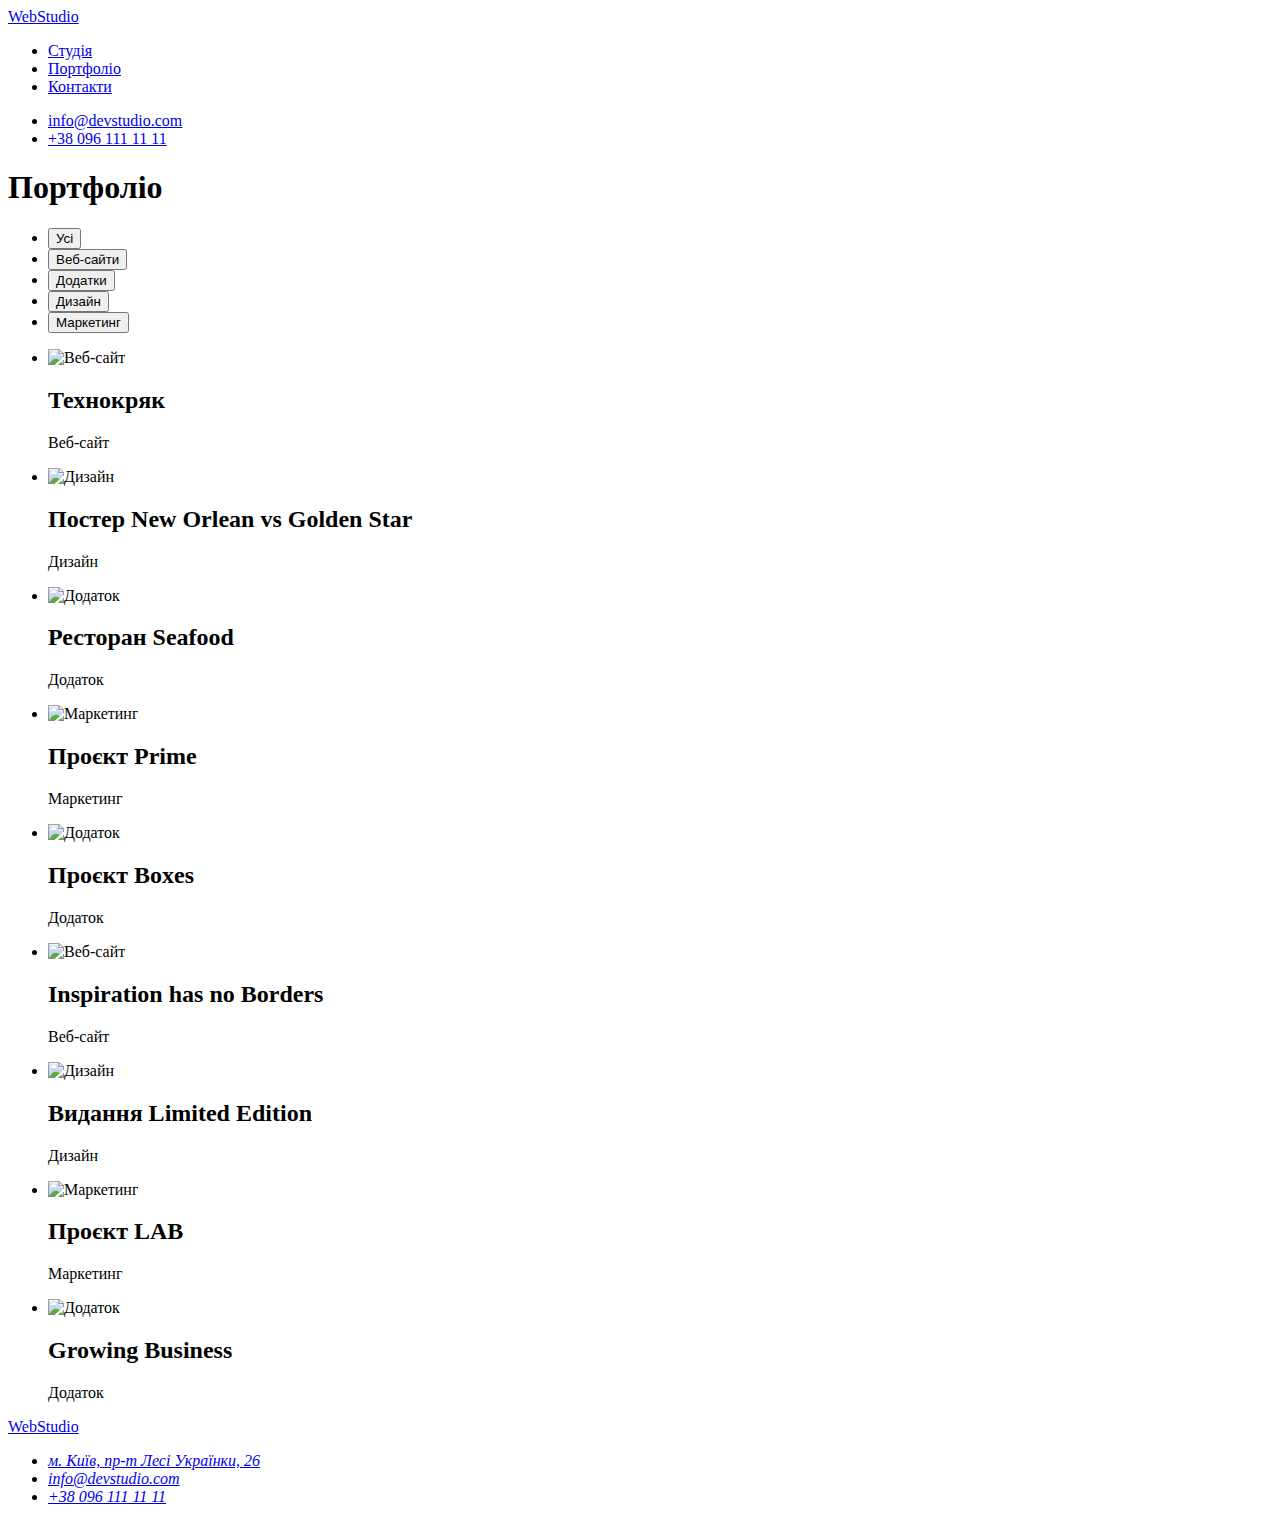
==== portfolio.html @ 1f58104b "Add files via upload" ====
<!DOCTYPE html>
<html lang="en">
<head>
    <meta charset="UTF-8">
    <meta http-equiv="X-UA-Compatible" content="IE=edge">
    <meta name="viewport" content="width=device-width, initial-scale=1.0">
    <title>Портфоліо</title>
    
    <link rel="preconnect" href="https://fonts.googleapis.com">
    <link rel="preconnect" href="https://fonts.gstatic.com" crossorigin>
    <link href="https://fonts.googleapis.com/css2?family=Raleway:wght@700&family=Roboto:wght@400;500;700;900&display=swap"
        rel="stylesheet">
    <link rel="stylesheet" href="https://cdnjs.cloudflare.com/ajax/libs/modern-normalize/1.1.0/modern-normalize.min.css"
        integrity="sha512-wpPYUAdjBVSE4KJnH1VR1HeZfpl1ub8YT/NKx4PuQ5NmX2tKuGu6U/JRp5y+Y8XG2tV+wKQpNHVUX03MfMFn9Q=="
        crossorigin="anonymous" referrerpolicy="no-referrer" />
        <link rel="stylesheet" href="./css/styles.css"/>

    </head>
<body>
    <!-- Шапка сайту-->
    <header class="header">
        <div class="header-container container">
        <nav class="header-nav">
        <a href="./index.html" class="header-link">Web<span class="first-part">Studio</span> </a>
        <ul class="link-page list">
            <li class="header-item"><a href="./index.html" class="link-page-studio">Студія</a></li>
            <li class="header-item"><a href="./portfolio.html" class="link current">Портфоліо</a></li>
            <li class="header-item"><a href="Контакти" class="link-page-contact">Контакти</a></li>
        </ul>
        </nav>
        <ul class="link-contacts list">
            <li class="header-contact"><a href="mailto:info@devstudio.com" class="link-contacts-mail">info@devstudio.com</a></li>
            <li class="header-contact"><a href="tel:+380961111111" class="link-contacts-tel">+38 096 111 11 11</a></li>
        </ul>
    </div>
    </header>
    <!-- Головна частина-->
    <main>
        <section class="poster-section">
            <div class="posters-container container"> 
            <h1 class="visually-hidden">Портфоліо</h1>
            <ul class="btn list">
                <li>
                    <button class="btn-task" type="button">Усі</button></a></li>
                <li>
                    <button class="btn-task" type="button">Веб-сайти</button></li>
                <li>
                    <button class="btn-task" type="button">Додатки</button></li>
                <li>
                    <button class="btn-task" type="button">Дизайн</button></li>
                <li>
                    <button class="btn-task" type="button">Маркетинг</button></li>
            </ul>
            <ul class="poster list">
                <li class="poster-card"><img src="./portfolio/techno.jpg"
                     alt="Веб-сайт" width="370">
                    <div class="poster-text">
                       <h2 class="heading">Технокряк</h2>
                       <p class="description">Веб-сайт</p>
                    </div>
                </li>
                <li class="poster-card"><img src="./portfolio/poster.jpg" 
                    alt="Дизайн" width="370">
                    <div class="poster-text">
                      <h2 class="heading">Постер New Orlean vs Golden Star</h2>
                      <p class="description">Дизайн</p>
                    </div>
                </li>
                <li class="poster-card"><img src="./portfolio/restaurant.jpg" alt="Додаток" width="370">
                    <div class="poster-text">
                      <h2 class="heading">Ресторан Seafood</h2>
                      <p class="description">Додаток</p>
                    </div>
                </li>
                <li class="poster-card"><img src="./portfolio/projeckt.jpg" alt="Маркетинг" width="370">
                    <div class="poster-text">
                      <h2 class="heading"> Проєкт Prime</h2>
                      <p class="description">Маркетинг</p>
                    </div>
                </li>
                <li class="poster-card"><img src="./portfolio/boxes.jpg" alt="Додаток" width="370">
                    <div class="poster-text">
                     <h2 class="heading">Проєкт Boxes</h2>
                     <p class="description">Додаток</p>
                   </div>
                </li>
                <li class="poster-card"><img src="./portfolio/inspiration.jpg" alt="Веб-сайт" width="370">
                    <div class="poster-text">
                       <h2 class="heading">Inspiration has no Borders</h2>
                       <p class="description">Веб-сайт</p>
                    </div>
                </li>
                <li class="poster-card"><img src="./portfolio/edition.jpg" alt="Дизайн" width="370">
                    <div class="poster-text">
                      <h2 class="heading">Видання Limited Edition</h2>
                      <p class="description">Дизайн</p>
                    </div>
                </li>
                <li class="poster-card"><img src="./portfolio/lab.jpg" alt="Маркетинг" width="370">
                    <div class="poster-text">
                      <h2 class="heading">Проєкт LAB </h2>
                      <p class="description">Маркетинг</p>
                    </div>
                </li>
                <li class="poster-card"><img src="./portfolio/growing.jpg" alt="Додаток" width="370">
                    <div class="poster-text">
                      <h2 class="heading"> Growing Business</h2>
                      <p class="description">Додаток</p>
                    </div>
                  
                </li>
            </ul>
        </div>
        </section>
    </main>
    <!--Футер-->
    <footer class="footer">
        <div class="container"> 
        <a href="./index.html" class="header-link">Web<span class="last-part">Studio</span></a>
        <address>
            <ul class="address list">
                <li class="address-block"><a href="https://goo.gl/maps/gni6NimQubPsacGs8" target="_blank" rel="noreferrer noopener" class="address-type"> м. Київ, пр-т Лесі Українки, 26</a></li>
                <li class="address-block"><a href="mailto:info@devstudio.com" class="address-mail">info@devstudio.com</a></li>
                <li class="address-block"><a href="tel:+380961111111" class="address-tel">+38 096 111 11 11</a></li>
            </ul>
        </address>
        </div>
    </footer>
    
</body>
</html>
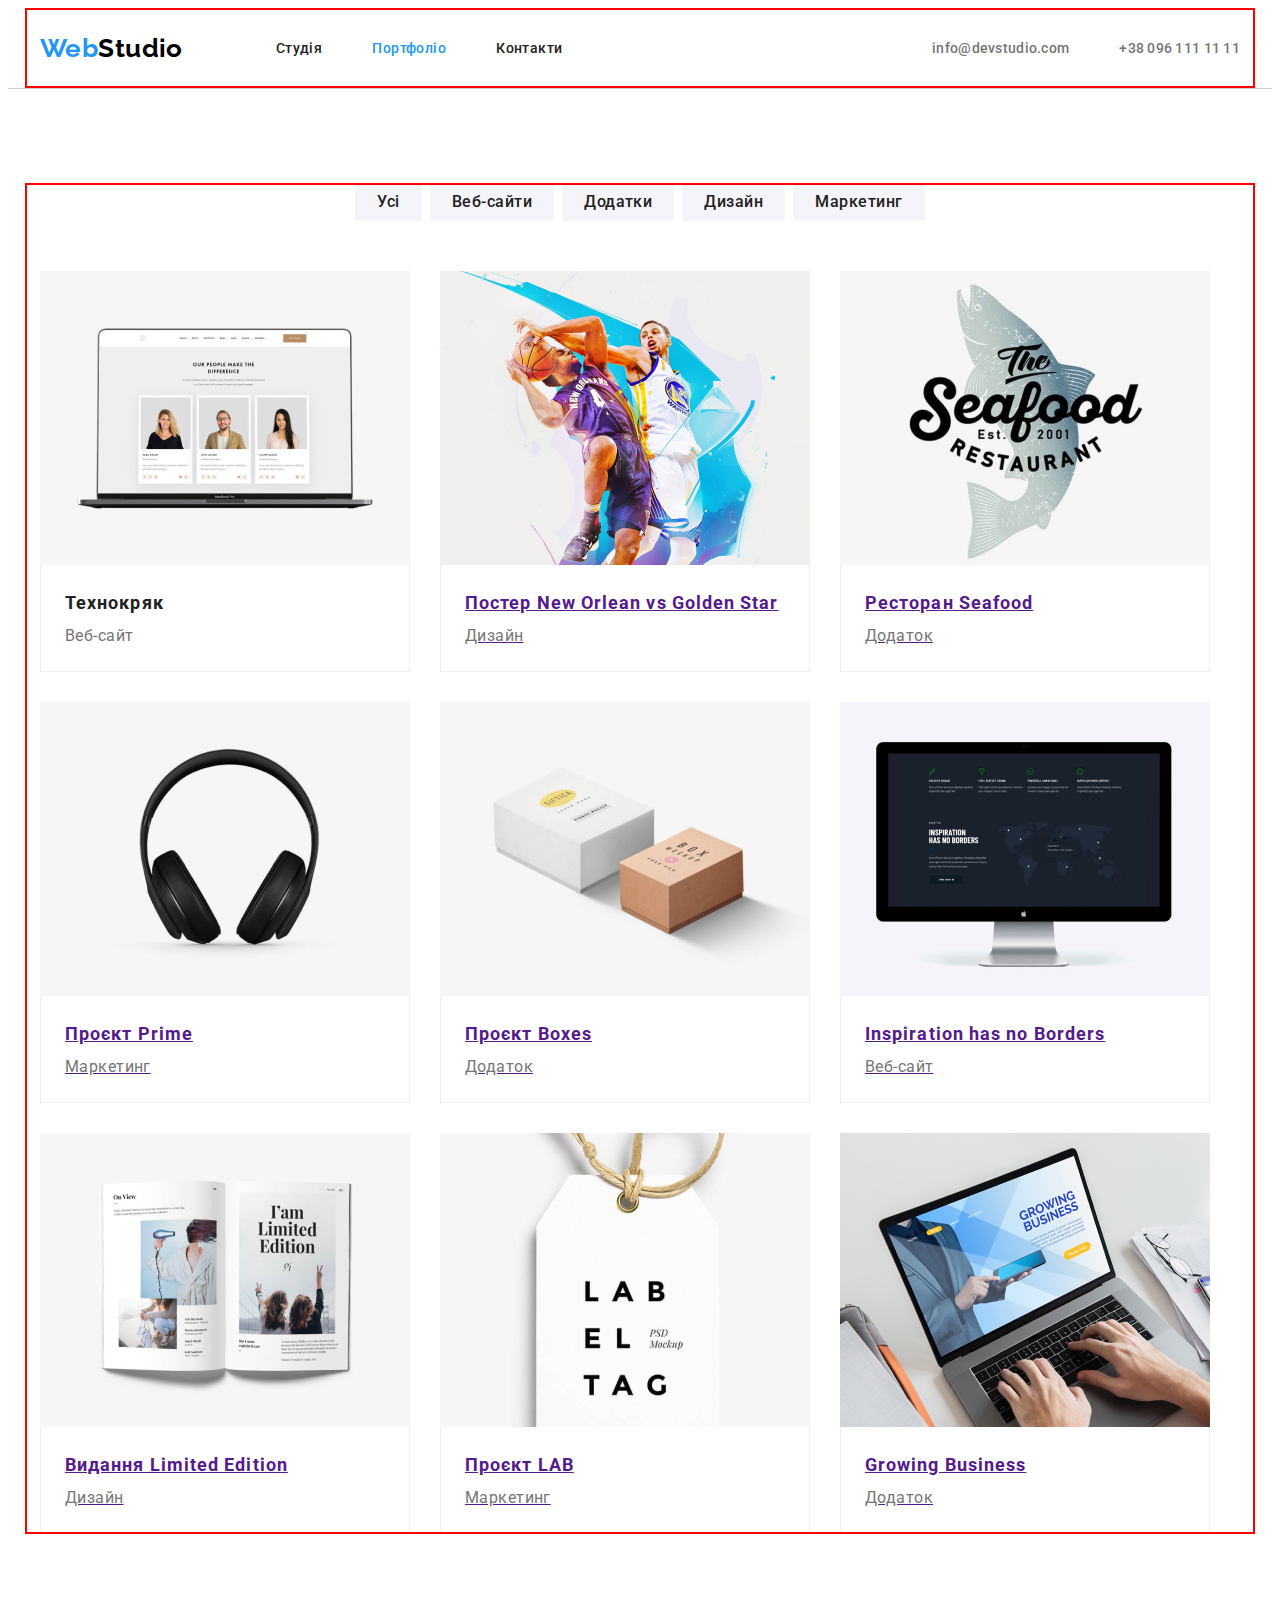
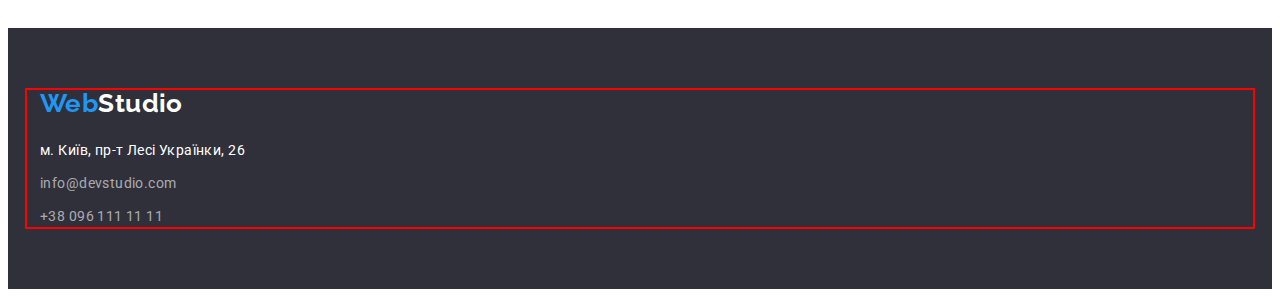
==== commit 9622f1eb: "зміни" ====
--- a/portfolio.html
+++ b/portfolio.html
@@ -59,55 +59,78 @@
                        <p class="description">Веб-сайт</p>
                     </div>
                 </li>
-                <li class="poster-card"><img src="./portfolio/poster.jpg" 
-                    alt="Дизайн" width="370">
-                    <div class="poster-text">
-                      <h2 class="heading">Постер New Orlean vs Golden Star</h2>
-                      <p class="description">Дизайн</p>
-                    </div>
+                <li class="poster-card">
+                    <a href="">
+                      <img src="./portfolio/poster.jpg" 
+                      alt="Дизайн" width="370">
+                        <div class="poster-text">
+                          <h2 class="heading">Постер New Orlean vs Golden Star</h2>
+                          <p class="description">Дизайн</p>
+                        </div>
+                    </a>
                 </li>
-                <li class="poster-card"><img src="./portfolio/restaurant.jpg" alt="Додаток" width="370">
-                    <div class="poster-text">
-                      <h2 class="heading">Ресторан Seafood</h2>
-                      <p class="description">Додаток</p>
-                    </div>
+                <li class="poster-card">
+                    <a href="">
+                      <img src="./portfolio/restaurant.jpg" alt="Додаток" width="370">
+                        <div class="poster-text">
+                          <h2 class="heading">Ресторан Seafood</h2>
+                          <p class="description">Додаток</p>
+                        </div>
+                    </a>
                 </li>
-                <li class="poster-card"><img src="./portfolio/projeckt.jpg" alt="Маркетинг" width="370">
-                    <div class="poster-text">
-                      <h2 class="heading"> Проєкт Prime</h2>
-                      <p class="description">Маркетинг</p>
-                    </div>
+                <li class="poster-card">
+                    <a href="">
+                      <img src="./portfolio/projeckt.jpg" alt="Маркетинг" width="370">
+                        <div class="poster-text">
+                          <h2 class="heading"> Проєкт Prime</h2>
+                          <p class="description">Маркетинг</p>
+                        </div>
+                    </a>
                 </li>
-                <li class="poster-card"><img src="./portfolio/boxes.jpg" alt="Додаток" width="370">
-                    <div class="poster-text">
-                     <h2 class="heading">Проєкт Boxes</h2>
-                     <p class="description">Додаток</p>
-                   </div>
+                <li class="poster-card">
+                    <a href="">
+                      <img src="./portfolio/boxes.jpg" alt="Додаток" width="370">
+                        <div class="poster-text">
+                         <h2 class="heading">Проєкт Boxes</h2>
+                         <p class="description">Додаток</p>
+                        </div>
+                    </a>
                 </li>
-                <li class="poster-card"><img src="./portfolio/inspiration.jpg" alt="Веб-сайт" width="370">
-                    <div class="poster-text">
-                       <h2 class="heading">Inspiration has no Borders</h2>
-                       <p class="description">Веб-сайт</p>
-                    </div>
+                <li class="poster-card">
+                    <a href="">
+                      <img src="./portfolio/inspiration.jpg" alt="Веб-сайт" width="370">
+                        <div class="poster-text">
+                           <h2 class="heading">Inspiration has no Borders</h2>
+                           <p class="description">Веб-сайт</p>
+                        </div>
+                    </a>
                 </li>
-                <li class="poster-card"><img src="./portfolio/edition.jpg" alt="Дизайн" width="370">
-                    <div class="poster-text">
-                      <h2 class="heading">Видання Limited Edition</h2>
-                      <p class="description">Дизайн</p>
-                    </div>
+                <li class="poster-card">
+                    <a href="">
+                      <img src="./portfolio/edition.jpg" alt="Дизайн" width="370">
+                        <div class="poster-text">
+                          <h2 class="heading">Видання Limited Edition</h2>
+                          <p class="description">Дизайн</p>
+                        </div>
+                    </a>
                 </li>
-                <li class="poster-card"><img src="./portfolio/lab.jpg" alt="Маркетинг" width="370">
-                    <div class="poster-text">
-                      <h2 class="heading">Проєкт LAB </h2>
-                      <p class="description">Маркетинг</p>
-                    </div>
+                <li class="poster-card">
+                    <a href="">
+                      <img src="./portfolio/lab.jpg" alt="Маркетинг" width="370">
+                        <div class="poster-text">
+                          <h2 class="heading">Проєкт LAB </h2>
+                          <p class="description">Маркетинг</p>
+                        </div>
+                    </a>
                 </li>
-                <li class="poster-card"><img src="./portfolio/growing.jpg" alt="Додаток" width="370">
-                    <div class="poster-text">
-                      <h2 class="heading"> Growing Business</h2>
-                      <p class="description">Додаток</p>
-                    </div>
-                  
+                <li class="poster-card">
+                    <a href="">
+                     <img src="./portfolio/growing.jpg" alt="Додаток" width="370">
+                        <div class="poster-text">
+                          <h2 class="heading"> Growing Business</h2>
+                          <p class="description">Додаток</p>
+                        </div>
+                    </a>
                 </li>
             </ul>
         </div>
--- a/css/styles.css
+++ b/css/styles.css
@@ -0,0 +1,504 @@
+:root {
+  --primary-text-color:#212121;
+  --title-text-color:#757575;
+  --accent-color:#2196F3;
+  --primary-white-color: #FFFFFF;
+  --secundary-color: #2F303A;
+  --thertiary-color: #EEEEEE;
+  --fourth-color: #000000;
+  --fifth-color:#F5F4FA;
+  --sixth-color: #ECECEC;
+  --seventh-color:#188CE8;
+}
+
+h1,
+h2,
+h3,
+h4,
+h5,
+h6,
+p {
+  margin: 0;
+}
+
+.visually-hidden {
+  position: absolute;
+  width: 1px;
+  height: 1px;
+  margin: -1px;
+  border: 0;
+  padding: 0;
+  white-space: nowrap;
+  clip-path: inset(100%);
+  clip: rect(0 0 0 0);
+  overflow: hidden;
+}
+
+
+img {
+  display: block;
+  max-width: 100%;
+  height: auto;
+}
+
+ address, 
+ .footer-address  {
+  font-style: normal;
+  padding-right: 0;
+}
+
+ button {
+  display: block;
+  cursor: pointer;
+  border: none;
+  border-radius: 4px;
+}
+
+.section {
+  padding-top: 94px;
+  padding-bottom: 94px;
+}
+
+.container {
+  width: 1200px;
+  margin: 0 auto;
+  padding: 0 15px;
+  outline: 2px solid red;
+  outline-offset: -2px;
+  }
+
+
+.list {
+  list-style: none;
+  padding-left: 0;
+  margin: 0;
+}
+
+.link {
+  text-decoration: none; 
+}
+
+body {
+  background-color: var(--primary-white-color);
+  color:var(--primary-text-color);
+  font-family: Roboto, sans-serif;
+  letter-spacing: 0.03em;
+  font-size: 14px;
+}
+
+
+/* Шапка сайту*/
+.header{
+  border-bottom: 1px solid rgba(0, 0, 0, 0.2);
+}
+
+.header-container{
+  display: flex;
+  align-items: center;
+}
+
+.header-nav {
+  display: flex;
+  align-items: center;
+  margin-right: auto;
+}
+  
+  .header-link {
+    color: var(--accent-color);
+    font-family: Raleway;
+    font-weight: 700;
+    font-size:  26px;
+    line-height: 1.19;
+    text-decoration: none;
+    margin-right: 93px;
+}
+.link-contacts {
+  display: flex;
+}
+
+.first-part {
+  color: var(--fourth-color);
+}
+.last-part {
+  color: var(--primary-white-color);
+}
+
+.header-item:not(:last-child){
+  margin-right: 50px;
+ }
+
+ .link-page {
+  font-weight: 500;
+  line-height: 1.17;
+  text-decoration:none;
+  display: flex;
+  align-items: center;
+  }
+
+.link-page-contact,
+.link-page-portfolio,
+.link-page-studio{
+  color: var(--primary-text-color);
+  }
+
+
+.link-page-contact,
+.link-page-portfolio,
+.link-page-studio,
+.link-curren {
+text-decoration: none;
+display: block;
+padding: 32px 0;
+}
+
+.link-page-studio:hover,
+.link-page-portfolio:hover,
+.link-page-contact:hover 
+{color: var(--accent-color)
+ }
+
+.link-page-studio:focus,
+.link-page-portfolio:focus,
+.link-page-contacts:focus
+{color: var(--accent-color);
+}
+.link.current {
+  color: var(--accent-color);
+}
+
+.header-contact:not(:last-child) {
+  margin-right: 50px;
+}
+
+.link-contacts-mail,
+.link-contacts-tel{
+  font-weight: 500;
+  line-height: 1.17;
+  letter-spacing: 0.02em;
+
+  color:var(--title-text-color);
+  text-decoration: none;
+  transition-property:currentColor;
+}
+
+
+
+.link-contacts-mail:hover,
+.link-contacts-tel:hover{
+  color: var(--accent-color);
+}
+
+.link-contacts-mail:focus,
+.link-contacts-tel:focus{
+  color: var(--accent-color);
+}
+.link-icon{
+ fill:currentColor;
+  margin-right: 10px;
+}
+.link-icon:hover,
+.link-icon:focus{
+  color: currentColor;
+}
+/* HERO*/
+.banner{
+  
+  max-width: 1600px;
+    height: 600px;
+    margin-left: auto;
+    margin-right: auto;
+    background-size: cover;
+    background-image: linear-gradient(to rigt, rgba(47, 48, 58, 0.4), rgba(47, 48, 58, 0.4)), url('../img/Img-10.jpg');
+  background-color: var(--secundary-color);
+
+  }
+
+.banner-container{
+  padding: 200px 0;
+  display:block;
+  align-items: center;
+
+}
+.banner-title{
+  color:var(--primary-white-color);
+  font-weight: 900;
+  font-size: 44px;
+  line-height: 1.36;
+  letter-spacing:  0.06em;
+  text-transform: uppercase;
+  text-align: center;
+  margin-right: auto;
+  margin-left: auto;
+  max-width: 696px;
+  margin-bottom: 30px;
+}
+
+.button {
+  background-color:var(--accent-color);
+  color:var(--primary-white-color);
+  font-weight: 700;
+  font-size: 16px;
+  line-height: 1.87;
+  letter-spacing: 0.06em;
+  font-family: inherit;
+  margin: 0 auto;   
+  padding: 10px 32px;
+ }
+
+ .button:hover{
+  background-color: var(--seventh-color);
+}
+
+.button:active{
+  background-color:var(--seventh-color);
+ color: rgba(0, 0, 0, 0.15)
+}
+
+
+
+
+/* Наші переваги*/
+
+.benefits-section{
+
+  padding: 94px 0;
+}
+.benefits{
+  display: flex;
+ align-items: center;
+ justify-content: center;
+   width: 270px;
+  height: 120px;
+  background-color:var(--fifth-color);
+  
+  margin-bottom: 30px;
+}
+
+
+
+
+.benefits-type{
+  display: flex;
+  gap: 30px;
+}
+
+
+.benefits-details,
+.benefits-punctuality,
+.benefits-planning,
+.benefits-technologies 
+{color: var(--primary-text-color);
+font-weight: 700;
+line-height: 1.14;
+list-style: none;
+font-size: 14px;
+margin-top: 0;
+margin-bottom: 10px;
+}
+
+.benefits-text {
+color:var(--title-text-color);
+line-height: 1.71;
+}
+
+
+/*Чим ми займаємось*/
+.work{ 
+  padding-top: 0;
+}
+.work-type { 
+  display: flex;
+  gap: 30px;
+  }
+  
+
+/*Наша команда*/
+.work-title,
+.team-title, 
+.clients-title {
+  font-weight: 700;
+  font-size: 36px;
+  line-height: 1.16;
+  padding-right: 15px;
+text-align: center;
+margin-bottom: 50px;
+}
+
+.team-type {
+  background-color: var(--fifth-color);
+  padding: 94px 0;
+}
+.team-card{
+  display: flex;
+  gap: 30px;
+}
+.card{
+  background-color:var(--primary-white-color) ;
+  width: 270px;
+  outline: 1px solid rgba(0, 0, 0, 0.2);
+  Drop: shadow ;
+  Radius: 1px; 
+  Offset: 0px, 2px rgba(0, 0, 0, 0.2);
+  Radius: 1px ;
+  Offset: 0px, 1px rgba(0, 0, 0, 0.14)
+  }
+
+.card-name{
+  padding: 30px 0;
+}
+.team-name {
+  font-weight: 500;
+font-size: 16px;
+line-height: 1.18;
+display: block;
+text-align: center;
+margin-bottom: 10px;
+}
+
+
+
+.team-job {
+  color: var(--title-text-color);
+font-size: 16px;
+line-height: 1.18;
+display: block;
+text-align: center;
+}
+.client-list{
+  display: flex;
+  align-items: center;
+  gap: 30px;
+}
+
+.clients-container {
+  padding: 94px 0;
+}
+.clients{
+  padding: 16px 32px;
+  border: 1px solid rgba(175, 177, 184, 1);
+}
+.social-link{
+  display: flex;
+justify-content: center;
+gap: 10px;
+  margin: auto;
+  padding-bottom: 30px;
+}
+.footer{
+background-color: var(--secundary-color);
+padding:60px 0;
+}
+
+.footer-container{
+  display: flex;
+  align-items: center;
+}
+.social-footer{
+  display: block;
+  align-items: baseline;
+
+}
+address{
+  font-style: normal;
+  margin-top: 20px;
+
+}
+
+.address-type{
+ color: var(--primary-white-color);
+ text-decoration: none;
+line-height: 1.71;
+
+}
+.address-type:hover,
+.address-mail:hover,
+.address-tel:hover{
+color: var(--accent-color);
+}
+
+.address-block:not(:last-child){
+  margin-bottom: 9px;
+}
+
+
+
+.address-mail,
+.address-tel {
+  color:rgba(255, 255, 255, 0.6);
+text-decoration: none;
+margin-top: 9px;
+line-height: 1.71;
+}
+
+.btn{
+  display: flex;
+  justify-content: center;
+  margin-bottom: 50px;
+  margin-top: 0;
+  gap: 8px;
+}
+.poster-button {
+  display: flex;
+  align-items: center;
+}
+
+.btn-task
+{
+  background-color:var(--fifth-color);
+  color: var(--primary-text-color);
+  letter-spacing: 0.03em;
+  font-family: inherit;
+font-weight: 500;
+font-size: 16px;
+line-height: 1.62;
+cursor: pointer;
+padding: 6px 22px;
+}
+
+.btn-task:not(:last-child) {
+  margin-right: 8px;
+}
+
+
+.btn-task:hover
+{
+  background-color: var(--accent-color);
+  color: var(--primary-white-color);
+  cursor: pointer;
+}
+.poster-section{
+  padding: 94px 0;
+}
+.poster {
+  display: flex;
+  flex-wrap: wrap;
+  gap: 30px;
+ }
+
+ .poster-text{
+  padding: 20px 24px;
+  border-right: 1px solid rgba(238, 238, 238, 1);
+  border-left: 1px solid rgba(238, 238, 238, 1);
+  border-bottom: 1px solid rgba(238, 238, 238, 1);
+}
+
+ 
+
+
+.heading {
+font-weight: 700;
+font-size: 18px;
+line-height: 2.00;
+letter-spacing: 0.06em;
+ }
+
+
+.description {
+  color: var(--title-text-color);
+font-size: 16px;
+line-height: 1.87;
+}
+
+
+
+
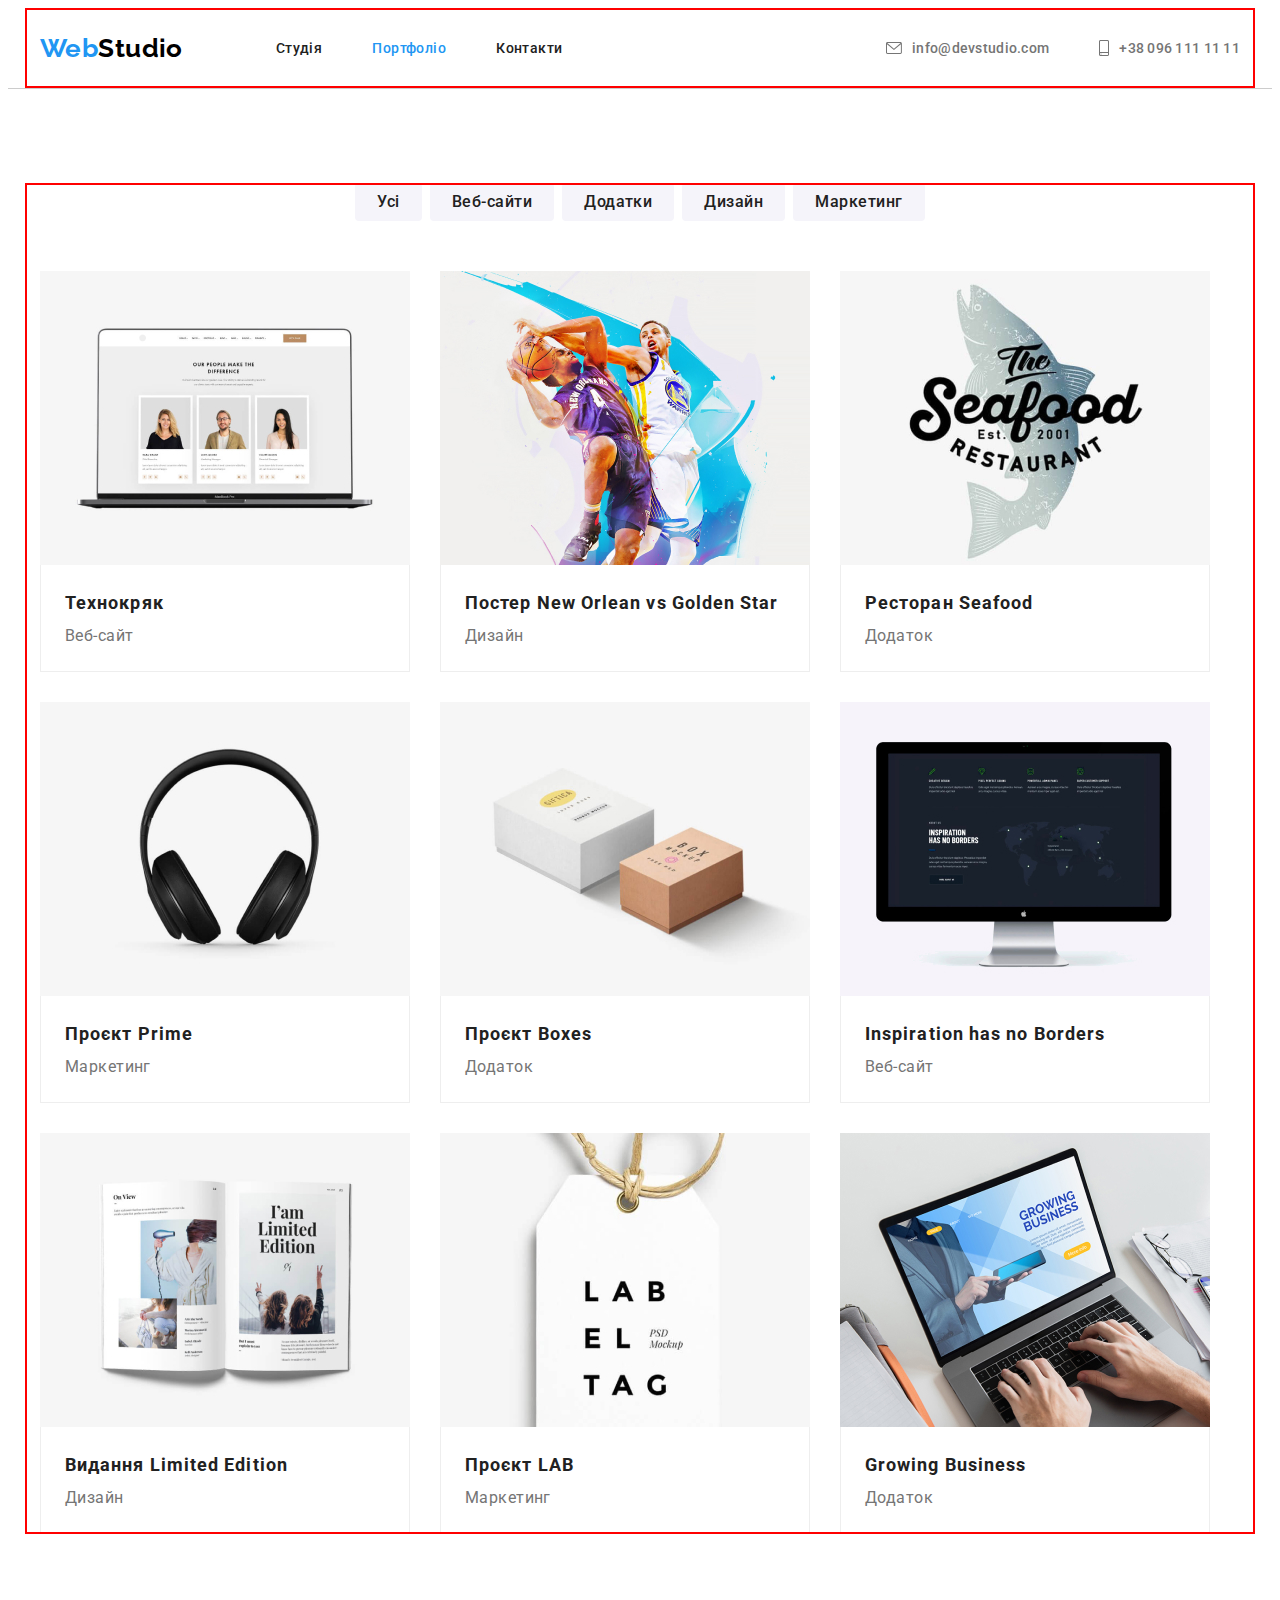
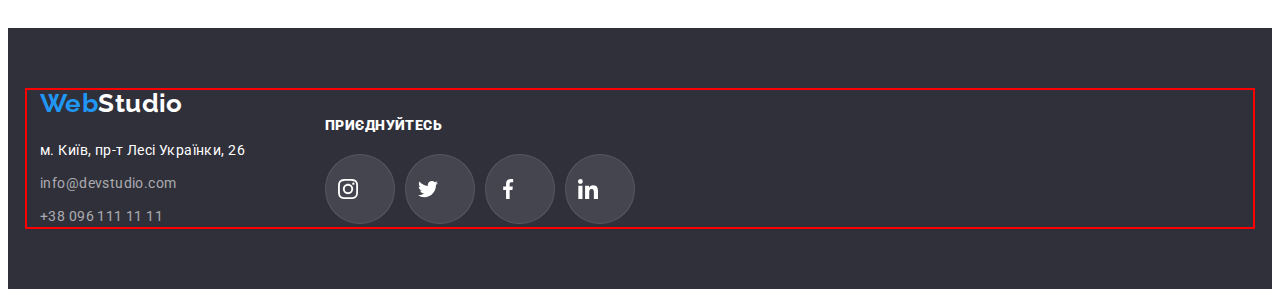
==== commit c9f032e4: "доповнення" ====
--- a/portfolio.html
+++ b/portfolio.html
@@ -29,8 +29,18 @@
         </ul>
         </nav>
         <ul class="link-contacts list">
-            <li class="header-contact"><a href="mailto:info@devstudio.com" class="link-contacts-mail">info@devstudio.com</a></li>
-            <li class="header-contact"><a href="tel:+380961111111" class="link-contacts-tel">+38 096 111 11 11</a></li>
+            <li class="header-contact">
+                <a href="mailto:info@devstudio.com" class="link-contacts-mail">
+                  <svg class="link-icon" width="16" height="12">
+                    <use href="img/icons.svg#envelope"></use>
+                  </svg>
+                    info@devstudio.com
+                </a></li>
+            <li class="header-contact"><a href="tel:+380961111111" class="link-contacts-tel">
+                <svg class="link-icon" width="10" height="16">
+                    <use href="img/icons.svg#smartphone"></use>
+                </svg>
+                +38 096 111 11 11</a></li>
         </ul>
     </div>
     </header>
@@ -52,25 +62,28 @@
                     <button class="btn-task" type="button">Маркетинг</button></li>
             </ul>
             <ul class="poster list">
-                <li class="poster-card"><img src="./portfolio/techno.jpg"
-                     alt="Веб-сайт" width="370">
-                    <div class="poster-text">
-                       <h2 class="heading">Технокряк</h2>
-                       <p class="description">Веб-сайт</p>
-                    </div>
-                </li>
-                <li class="poster-card">
-                    <a href="">
+                <li class="poster-card">
+                    <a class="poster-link link" href="">
+                      <img src="./portfolio/techno.jpg"
+                       alt="Веб-сайт" width="370">
+                      <div class="poster-text">
+                         <h2 class="heading">Технокряк</h2>
+                         <p class="description">Веб-сайт</p>
+                      </div>
+                    </a>
+                </li>
+                <li class="poster-card">
+                    <a class="poster-link link" href="">
                       <img src="./portfolio/poster.jpg" 
                       alt="Дизайн" width="370">
-                        <div class="poster-text">
+                      <div class="poster-text">
                           <h2 class="heading">Постер New Orlean vs Golden Star</h2>
                           <p class="description">Дизайн</p>
-                        </div>
-                    </a>
-                </li>
-                <li class="poster-card">
-                    <a href="">
+                      </div>
+                    </a>
+                </li>
+                <li class="poster-card">
+                    <a class="poster-link link" href="">
                       <img src="./portfolio/restaurant.jpg" alt="Додаток" width="370">
                         <div class="poster-text">
                           <h2 class="heading">Ресторан Seafood</h2>
@@ -79,7 +92,7 @@
                     </a>
                 </li>
                 <li class="poster-card">
-                    <a href="">
+                    <a class="poster-link link" href="">
                       <img src="./portfolio/projeckt.jpg" alt="Маркетинг" width="370">
                         <div class="poster-text">
                           <h2 class="heading"> Проєкт Prime</h2>
@@ -88,7 +101,7 @@
                     </a>
                 </li>
                 <li class="poster-card">
-                    <a href="">
+                    <a class="poster-link link" href="">
                       <img src="./portfolio/boxes.jpg" alt="Додаток" width="370">
                         <div class="poster-text">
                          <h2 class="heading">Проєкт Boxes</h2>
@@ -97,7 +110,7 @@
                     </a>
                 </li>
                 <li class="poster-card">
-                    <a href="">
+                    <a class="poster-link link" href="">
                       <img src="./portfolio/inspiration.jpg" alt="Веб-сайт" width="370">
                         <div class="poster-text">
                            <h2 class="heading">Inspiration has no Borders</h2>
@@ -106,7 +119,7 @@
                     </a>
                 </li>
                 <li class="poster-card">
-                    <a href="">
+                    <a class="poster-link link" href="">
                       <img src="./portfolio/edition.jpg" alt="Дизайн" width="370">
                         <div class="poster-text">
                           <h2 class="heading">Видання Limited Edition</h2>
@@ -115,7 +128,7 @@
                     </a>
                 </li>
                 <li class="poster-card">
-                    <a href="">
+                    <a class="poster-link link" href="">
                       <img src="./portfolio/lab.jpg" alt="Маркетинг" width="370">
                         <div class="poster-text">
                           <h2 class="heading">Проєкт LAB </h2>
@@ -124,7 +137,7 @@
                     </a>
                 </li>
                 <li class="poster-card">
-                    <a href="">
+                    <a class="poster-link link" href="">
                      <img src="./portfolio/growing.jpg" alt="Додаток" width="370">
                         <div class="poster-text">
                           <h2 class="heading"> Growing Business</h2>
@@ -138,15 +151,50 @@
     </main>
     <!--Футер-->
     <footer class="footer">
-        <div class="container"> 
-        <a href="./index.html" class="header-link">Web<span class="last-part">Studio</span></a>
-        <address>
-            <ul class="address list">
-                <li class="address-block"><a href="https://goo.gl/maps/gni6NimQubPsacGs8" target="_blank" rel="noreferrer noopener" class="address-type"> м. Київ, пр-т Лесі Українки, 26</a></li>
-                <li class="address-block"><a href="mailto:info@devstudio.com" class="address-mail">info@devstudio.com</a></li>
-                <li class="address-block"><a href="tel:+380961111111" class="address-tel">+38 096 111 11 11</a></li>
-            </ul>
-        </address>
+        <div class="footer-container container"> 
+            <div class="footer-block">
+               <a href="./index.html" class="header-link">Web<span class="last-part">Studio</span></a>
+                <address>
+                <ul class="address list">
+                   <li class="address-block"><a href="https://goo.gl/maps/gni6NimQubPsacGs8" target="_blank" rel="noreferrer noopener" class="address-type"> м. Київ, пр-т Лесі Українки, 26</a></li>
+                   <li class="address-block"><a href="mailto:info@devstudio.com" class="address-mail">info@devstudio.com</a></li>
+                   <li class="address-block"><a href="tel:+380961111111" class="address-tel">+38 096 111 11 11</a></li>
+                 </ul>
+                </address>
+            </div>
+            <div class="social-footer">
+               <p class="title-footer"><b>Приєднуйтесь</b></p>
+               <ul class="footer-list list">
+                  <li>
+                    <a class="footer-link" href="">
+                        <svg class="footer-icon" width="20" height="20">
+                            <use href="img/icons.svg#instagram-2"></use>
+                        </svg>
+                    </a>
+                  </li>
+                  <li>
+                    <a class="footer-link" href="">
+                        <svg class="footer-icon" width="20" height="20">
+                            <use href="img/icons.svg#twitter-2"></use>
+                        </svg>
+                    </a>
+                  </li>
+                  <li>
+                    <a class="footer-link" href="">
+                        <svg class="footer-icon" width="20" height="20">
+                            <use href="img/icons.svg#facebook-2"></use>
+                        </svg>
+                    </a>
+                  </li>
+                  <li>
+                    <a class="footer-link" href="">
+                        <svg class="footer-icon" width="20" height="20">
+                            <use href="img/icons.svg#linkedin-2"></use>
+                        </svg>
+                    </a>
+                  </li>
+                </ul>
+            </div>
         </div>
     </footer>
     
--- a/css/styles.css
+++ b/css/styles.css
@@ -110,7 +110,6 @@
     font-size:  26px;
     line-height: 1.19;
     text-decoration: none;
-    margin-right: 93px;
 }
 .link-contacts {
   display: flex;
@@ -133,6 +132,7 @@
   text-decoration:none;
   display: flex;
   align-items: center;
+  margin-left: 93px;
   }
 
 .link-page-contact,
@@ -178,7 +178,8 @@
 
   color:var(--title-text-color);
   text-decoration: none;
-  transition-property:currentColor;
+  display: flex;
+  align-items: center;
 }
 
 
@@ -198,27 +199,24 @@
 }
 .link-icon:hover,
 .link-icon:focus{
-  color: currentColor;
-}
+  color: var(--accent-color)
+}
+
+
 /* HERO*/
 .banner{
-  
   max-width: 1600px;
     height: 600px;
     margin-left: auto;
     margin-right: auto;
     background-size: cover;
-    background-image: linear-gradient(to rigt, rgba(47, 48, 58, 0.4), rgba(47, 48, 58, 0.4)), url('../img/Img-10.jpg');
-  background-color: var(--secundary-color);
-
-  }
-
-.banner-container{
-  padding: 200px 0;
-  display:block;
-  align-items: center;
-
-}
+    background-image: linear-gradient(rgba(47,48,58,0.4),rgba(47,48,58,0.4)), url('../img/employment.jpg');
+     background-color: var(--secundary-color);
+    padding: 200px 0;
+  }
+
+
+
 .banner-title{
   color:var(--primary-white-color);
   font-weight: 900;
@@ -336,12 +334,12 @@
   background-color:var(--primary-white-color) ;
   width: 270px;
   outline: 1px solid rgba(0, 0, 0, 0.2);
-  Drop: shadow ;
-  Radius: 1px; 
-  Offset: 0px, 2px rgba(0, 0, 0, 0.2);
-  Radius: 1px ;
-  Offset: 0px, 1px rgba(0, 0, 0, 0.14)
-  }
+  box-shadow: 0px 2px 1px rgba(0, 0, 0, 0.2), 0px 1px 1px rgba(0, 0, 0, 0.14),0px 1px 3px rgba(0, 0, 0, 0.12);
+  border-radius: 4px;
+
+  }
+ 
+ 
 
 .card-name{
   padding: 30px 0;
@@ -363,27 +361,64 @@
 line-height: 1.18;
 display: block;
 text-align: center;
-}
+margin-bottom: 16px;
+}
+
+.clients-section {
+  padding: 94px 0;
+
+  }
+.clients-icon{
+  fill:currentColor;
+}
+
 .client-list{
   display: flex;
   align-items: center;
   gap: 30px;
 }
 
-.clients-container {
-  padding: 94px 0;
-}
+
 .clients{
-  padding: 16px 32px;
-  border: 1px solid rgba(175, 177, 184, 1);
-}
+  display: flex;
+  justify-content: center;
+  align-items: center;
+  width: 170px;
+  height: 92px;
+  border: 1px solid #AFB1B8;
+  color: #AFB1B8;
+  border-radius: 4px;
+}
+ 
+.clients:hover,
+.clients:focus{
+  fill:currentColor;
+  color: var(--accent-color);
+  border-color:var(--accent-color) ;
+}
+
+
 .social-link{
   display: flex;
-justify-content: center;
-gap: 10px;
-  margin: auto;
-  padding-bottom: 30px;
-}
+  justify-content: center;
+  gap: 10px;
+  
+}
+
+.social-icon{
+  fill:currentColor;
+  
+}
+  
+
+
+.social-list:hover,
+.social-list:focus{
+background-color: var(--accent-color);
+color:var(--primary-white-color)
+
+}
+
 .footer{
 background-color: var(--secundary-color);
 padding:60px 0;
@@ -392,12 +427,32 @@
 .footer-container{
   display: flex;
   align-items: center;
-}
-.social-footer{
-  display: block;
-  align-items: baseline;
-
-}
+  gap: 10px;
+ 
+}
+ .social-footer{
+  margin-left: 70px;
+ }
+.title-footer{
+  font-weight: 700;
+  line-height: 1.14;
+  color: var(--primary-white-color);
+  margin-bottom: 20px;
+  text-transform: uppercase;
+ }
+
+
+.social-list{
+  display: flex;
+  align-items: center;
+  justify-content: center;
+  width: 44px;
+ height: 44px;
+ border-radius: 50%;
+ color:#AFB1B8;
+}
+
+
 address{
   font-style: normal;
   margin-top: 20px;
@@ -419,9 +474,34 @@
 .address-block:not(:last-child){
   margin-bottom: 9px;
 }
-
-
-
+.footer-list{
+  display: flex;
+    align-self: baseline;
+    width: 44px;
+    height: 44px;
+    gap: 10px;
+}
+.footer-link{
+  padding: 12px;
+  background-color: rgba(255, 255, 255, 0.1);
+  border: 1px solid rgba(255, 255, 255, 0.1);
+  display: flex;
+  align-items: center;
+  justify-content:start;
+  width: 44px;
+  height: 44px;
+  border-radius: 50%;
+  gap: 10px;
+  
+}
+
+.footer-icon{
+ fill:var(--primary-white-color);
+}
+.footer-link:hover,
+.footer-link:focus{
+  background-color: var(--accent-color);
+}
 .address-mail,
 .address-tel {
   color:rgba(255, 255, 255, 0.6);
@@ -465,6 +545,7 @@
   background-color: var(--accent-color);
   color: var(--primary-white-color);
   cursor: pointer;
+  box-shadow: 0px 2px 2px rgba(0, 0, 0, 0.12), 0px 1px 2px rgba(0, 0, 0, 0.08), 0px 3px 1px rgba(0, 0, 0, 0.1);
 }
 .poster-section{
   padding: 94px 0;
@@ -481,15 +562,24 @@
   border-left: 1px solid rgba(238, 238, 238, 1);
   border-bottom: 1px solid rgba(238, 238, 238, 1);
 }
-
- 
+.poster-link{
+  display: block;
+}
+
+ .poster-link:hover,
+ .poster-link:focus{
+  box-shadow:1px 4px 6px rgba(0, 0, 0, 0.16), 0px 4px 4px rgba(0, 0, 0, 0.06), 0px 1px 1px rgba(0, 0, 0, 0.12);
+
+ }
 
 
 .heading {
+color:var(--primary-text-color);
 font-weight: 700;
 font-size: 18px;
 line-height: 2.00;
 letter-spacing: 0.06em;
+
  }
 
 
